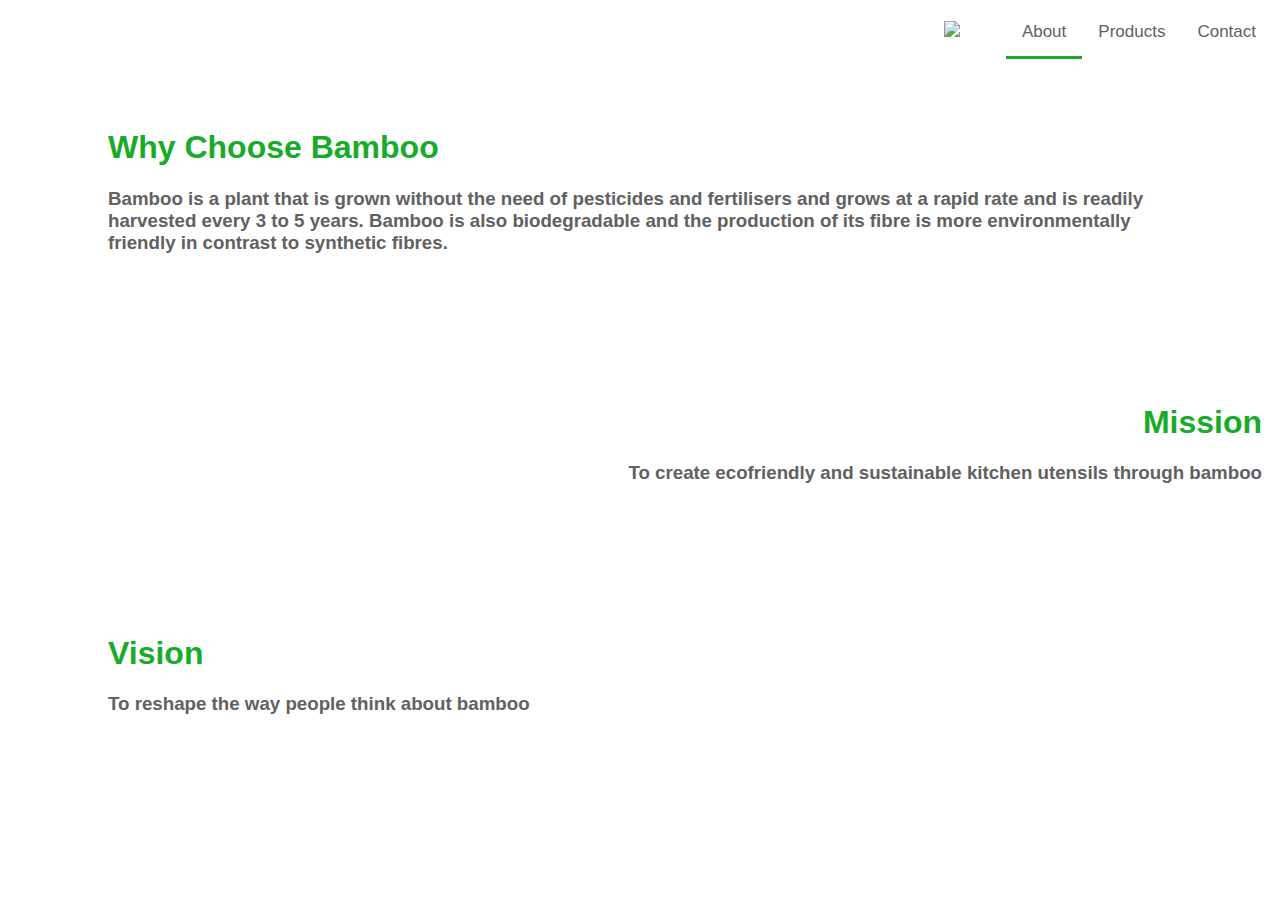
==== about.html @ e6a641e1 "first commit" ====
<!DOCTYPE html>
<html lang="en">
<head>
    <meta charset="UTF-8">
    <meta name="viewport" content="width=device-width, initial-scale=1.0">
    <meta http-equiv="X-UA-Compatible" content="ie=edge">
    <link rel = "stylesheet" href = "style.css" >
    <title>Go Bamboo - About us</title>
</head>
<body>
        <div class="topnav">
                <a class="logo" href="index.html"> <img src="projectlogo.png">
                <a class= "active" href="#about">About</a>
                <a href="products.html">Products</a>
                <a href="contactus.html">Contact</a>

        </div>
<div class = "why">
    <h1>
        Why Choose Bamboo
    </h1>
    <h3>
        Bamboo is a plant that is grown without the need of pesticides and fertilisers and grows at a rapid rate
        and is readily harvested every 3 to 5 years.

        Bamboo is also biodegradable and the production of its fibre
        is more environmentally friendly in contrast to synthetic fibres.
    </h3>
</div>


    <div class = "mission">
        <h1 align="right">
                Mission
        </h1>
        <h3 align= "right">
            To create ecofriendly and sustainable kitchen utensils through bamboo
        </h3>
</div>

<div class = "vision">
        <h1>
               Vision
        </h1>
        <h3>
                To reshape the way people think about bamboo
        </h3>

</div>


























</body>
---- style.css ----
.sansserif {
    font-family: Arial, Helvetica, sans-serif;
    font-size: 20px;
  }

  .price {
    color: grey;
    font-size: 22px;
    font-family: Arial, Helvetica, sans-serif
  }

button {
    background-color:#18ab29;
	border-radius:28px;
	border:1px solid #18ab29;
	display:inline-block;
	cursor:pointer;
	color:white;
	font-family:Arial;
	font-size:17px;
	padding:16px 31px;
	text-decoration:none;

  }

button:hover {
    background-color:white;
    color: #18ab29

}
button:active {
	position:relative;
	top:1px;
}

th, td {
    width:150px;
    text-align:center;
    border:none;
    padding:30px

}

img {
    width: 200px;
    border: 0.1px solid rgb(179, 179, 179);
  }

body{
    color: rgb(97, 97, 97)
}

.topnav {
    overflow: hidden;
    background-color: #ffffff;
    float: right;
    font-family: Arial, Helvetica, sans-serif;


  }

  .topnav a {
    float: left;
    display: block;
    color: rgb(97, 97, 97);
    text-align: center;
    padding: 14px 16px;
    text-decoration: none;
    font-size: 17px;
    border-bottom: 3px solid transparent;
    word-spacing: 50px
  }

  .topnav a:hover {
    border-bottom: 3px solid #18ab29;
  }

  .topnav a.active {
    border-bottom: 3px solid #18ab29;
  }

  .why h1{
    font-family: Arial, Helvetica, sans-serif;
    color: #18ab29
  }

  .why {
    font-family: Arial, Helvetica, sans-serif;
    padding: 100px
  }

  .mission h1{
    font-family: Arial, Helvetica, sans-serif;
    color: #18ab29

  }


  .mission{
    font-family: Arial, Helvetica, sans-serif;
    padding: 10px;

  }


  .vision h1{
    font-family: Arial, Helvetica, sans-serif;
    color: #18ab29
  }

  .vision{
    font-family: Arial, Helvetica, sans-serif;
    padding: 100px
  }

image{
    max-width: 100%;
    height: auto;
    left: 0px;
    right: 0px;
}
.logo img{
  width: 20px;
  margin-top: -7px;
  margin-right: 30px;
  border-width: 0;
}
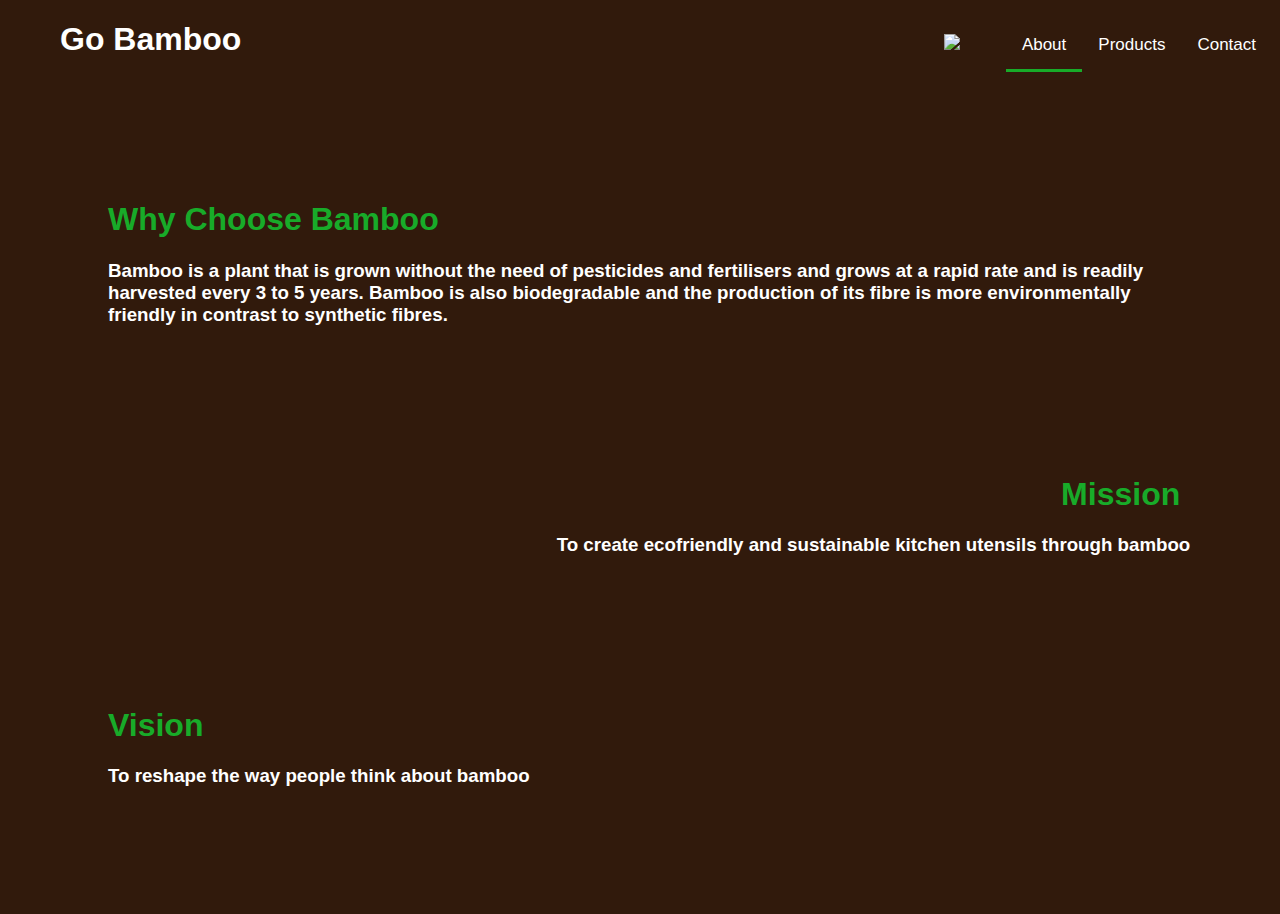
==== commit d30a64e1: "Add files via upload" ====
--- a/about.html
+++ b/about.html
@@ -8,14 +8,18 @@
     <title>Go Bamboo - About us</title>
 </head>
 <body>
-        <div class="topnav">
-                <a class="logo" href="index.html"> <img src="projectlogo.png">
-                <a class= "active" href="#about">About</a>
-                <a href="products.html">Products</a>
-                <a href="contactus.html">Contact</a>
-
-        </div>
+    <div class="topnav">
+      <a class="logo" href="index.html"> <img src="projectlogo.png">
+      <a class="active" href="about.html">About</a>
+      <a href="products.html">Products</a>
+      <a href="contactus.html">Contact</a>
+    </div>
+    <div class="header">
+      <h1> Go Bamboo</h1>
+    </div>
+</body>
 <div class = "why">
+    
     <h1>
         Why Choose Bamboo
     </h1>
@@ -28,13 +32,12 @@
     </h3>
 </div>
 
-
     <div class = "mission">
         <h1 align="right">
-                Mission
+            Mission &emsp; &emsp;
         </h1>
         <h3 align= "right">
-            To create ecofriendly and sustainable kitchen utensils through bamboo
+            To create ecofriendly and sustainable kitchen utensils through bamboo &emsp; &emsp; &emsp;
         </h3>
 </div>
 
--- a/style.css
+++ b/style.css
@@ -1,17 +1,16 @@
-
 .sansserif {
     font-family: Arial, Helvetica, sans-serif;
     font-size: 20px;
   }
 
   .price {
-    color: grey;
+    color: rgb(255, 255, 255);
     font-size: 22px;
     font-family: Arial, Helvetica, sans-serif
   }
 
 button {
-    background-color:#18ab29;
+  background-color:#18ab29;
 	border-radius:28px;
 	border:1px solid #18ab29;
 	display:inline-block;
@@ -21,13 +20,19 @@
 	font-size:17px;
 	padding:16px 31px;
 	text-decoration:none;
+}
 
-  }
+h1{
+  color: #fff;
+}
+
+body {
+  background-color: #311a0c;
+ }
 
 button:hover {
     background-color:white;
     color: #18ab29
-
 }
 button:active {
 	position:relative;
@@ -39,31 +44,28 @@
     text-align:center;
     border:none;
     padding:30px
-
 }
 
 img {
     width: 200px;
     border: 0.1px solid rgb(179, 179, 179);
-  }
+ }
 
 body{
-    color: rgb(97, 97, 97)
+    color: rgb(255, 255, 255)
 }
 
 .topnav {
     overflow: hidden;
-    background-color: #ffffff;
+    background-color: #ffffff00;
     float: right;
     font-family: Arial, Helvetica, sans-serif;
-
-
   }
 
   .topnav a {
     float: left;
     display: block;
-    color: rgb(97, 97, 97);
+    color: rgb(255, 255, 255);
     text-align: center;
     padding: 14px 16px;
     text-decoration: none;
@@ -96,13 +98,11 @@
 
   }
 
-
   .mission{
     font-family: Arial, Helvetica, sans-serif;
     padding: 10px;
 
   }
-
 
   .vision h1{
     font-family: Arial, Helvetica, sans-serif;
@@ -122,7 +122,74 @@
 }
 .logo img{
   width: 20px;
-  margin-top: -7px;
+  margin-top: -6px;
   margin-right: 30px;
   border-width: 0;
 }
+
+.header{
+  font-family: Arial, Helvetica, sans-serif;
+  padding-left: 26px;
+  font-size: 16px;
+  margin-top: 0px;
+  margin-left: 26px;
+}
+
+input[type='checkbox'] { 
+  display: none; 
+} 
+
+.lbl-toggle { 
+  display: block; 
+  font-weight: bold; 
+  font-family: Arial, Helvetica, sans-serif;
+  text-transform: uppercase; 
+  text-align: center;  
+  font-size: 15px;
+  color: rgb(255, 255, 255); 
+  background: #018f0d; 
+  cursor: pointer; 
+  border-radius: 10px; 
+  transition: all 0.5s ease-out; 
+} 
+
+.lbl-toggle:hover { 
+  color: #FFF; 
+} 
+
+.lbl-toggle::before { 
+  content: 'Show Info'; 
+  display: block; 
+  font-family: Arial, Helvetica, sans-serif;
+  text-transform: uppercase; 
+  text-align: center;  
+  font-size: 13px;
+  color: rgb(255, 255, 255); 
+} 
+  
+.toggle:checked + .lbl-toggle::before { 
+  content: "Hide Info"
+} 
+
+.collapsible-content { 
+  max-height: 0px; 
+  overflow: hidden; 
+  transition: max-height .5s ease-in-out; 
+} 
+
+.toggle:checked + .lbl-toggle + .collapsible-content { 
+  max-height: 350px; 
+} 
+
+.toggle:checked + .lbl-toggle { 
+  border-bottom-right-radius: 0; 
+  border-bottom-left-radius: 0; 
+} 
+
+.collapsible-content .content-inner { 
+  background: rgba(0, 255, 85, 0.2); 
+  border-bottom: 1px solid rgba(0, 255, 34, 0.45); 
+  border-bottom-left-radius: 6px; 
+  border-bottom-right-radius: 6px; 
+  padding: .5rem 1rem; 
+} 